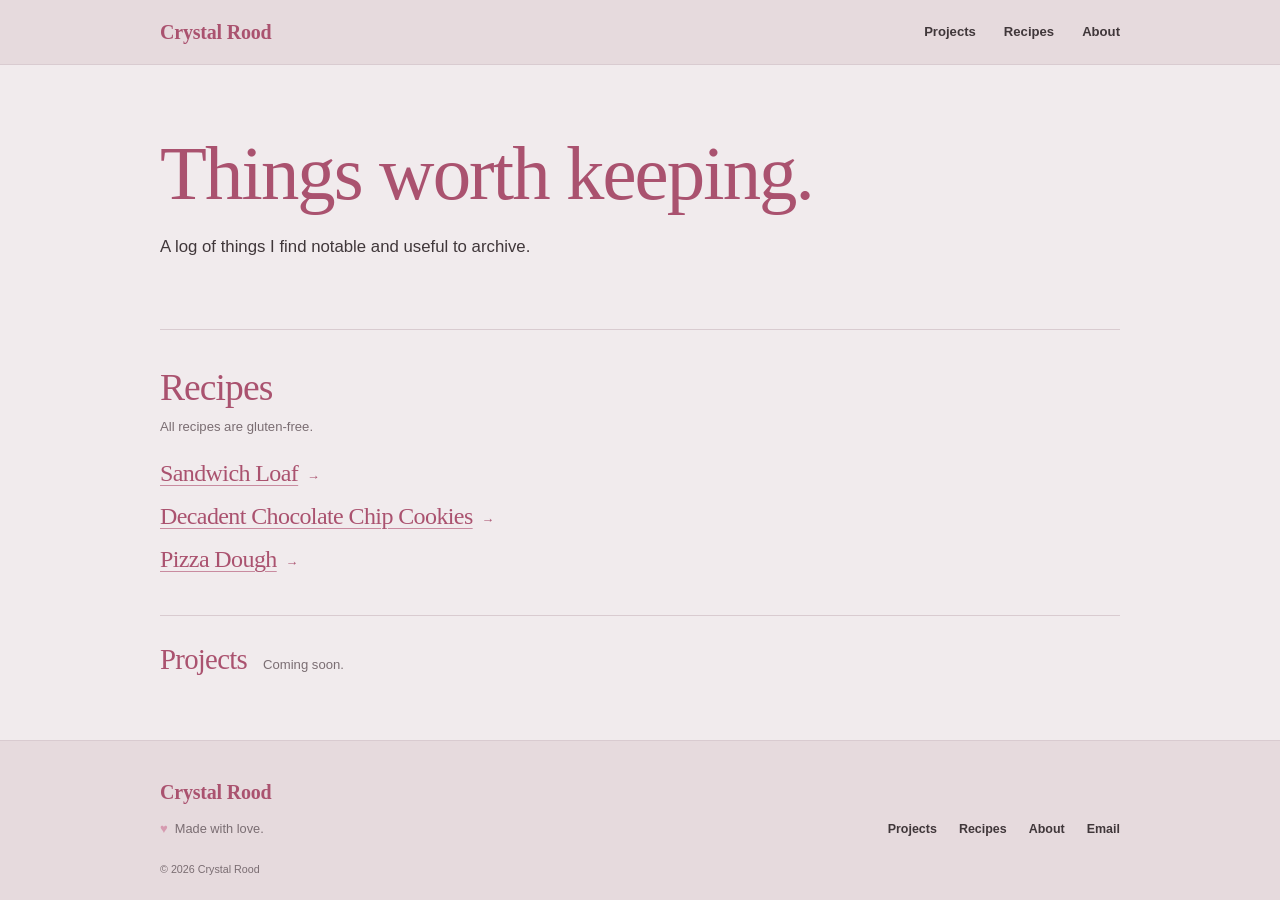
==== index.html @ 0f53052d "Launch Crystal Rood personal site" ====
<!doctype html>
<html lang="en">
  <head>
    <meta charset="utf-8" />
    <meta name="viewport" content="width=device-width, initial-scale=1" />
    <title>Crystal Rood — Things worth keeping</title>
    <meta
      name="description"
      content="A log of things Crystal Rood finds notable and useful to archive."
    />
    <link rel="canonical" href="https://crystalrood.com/" />
    <meta property="og:type" content="website" />
    <meta property="og:title" content="Crystal Rood" />
    <meta property="og:description" content="A log of things worth keeping." />
    <meta property="og:url" content="https://crystalrood.com/" />
    <meta name="theme-color" content="#f1ebed" />
    <link rel="icon" href="assets/favicon.svg" type="image/svg+xml" />
    <link rel="stylesheet" href="styles.css?v=11" />
    <script defer src="content.js?v=10"></script>
    <script defer src="site.js?v=10"></script>
    <script type="application/ld+json">
      {
        "@context": "https://schema.org",
        "@type": "WebSite",
        "name": "Crystal Rood",
        "url": "https://crystalrood.com/",
        "author": {
          "@type": "Person",
          "name": "Crystal Rood",
          "url": "https://crystalrood.com/about.html"
        }
      }
    </script>
  </head>
  <body data-page="home">
    <a class="skip-link" href="#main-content">Skip to content</a>

    <header class="site-header" data-site-header>
      <div class="shell header-inner">
        <a class="brand" href="index.html" aria-label="Crystal Rood, home">
          <span class="brand-mark" aria-hidden="true">CR</span>
          <span>Crystal Rood</span>
        </a>
        <button class="menu-button" type="button" aria-expanded="false" aria-controls="site-navigation">
          <span class="sr-only">Open navigation</span>
          <span aria-hidden="true"></span><span aria-hidden="true"></span>
        </button>
        <nav class="site-nav" id="site-navigation" aria-label="Primary navigation">
          <a href="projects.html">Projects</a>
          <a href="recipes.html">Recipes</a>
          <a href="about.html">About</a>
        </nav>
      </div>
    </header>

    <main id="main-content">
      <section class="home-intro shell">
        <h1>Things worth keeping.</h1>
        <p class="lede">A log of things I find notable and useful to archive.</p>
      </section>

      <section class="home-collection shell" aria-labelledby="home-recipes-heading" aria-describedby="home-recipes-note">
        <div class="home-collection__heading">
          <h2 id="home-recipes-heading">Recipes</h2>
          <p id="home-recipes-note">All recipes are gluten-free.</p>
        </div>
        <div class="home-recipes" data-featured-recipes>
          <p class="loading-note">Loading recipes…</p>
        </div>
      </section>

      <section class="home-projects shell" aria-labelledby="home-projects-heading">
        <div class="home-projects__row">
          <h2 id="home-projects-heading">Projects</h2>
          <p>Coming soon.</p>
        </div>
      </section>
    </main>

    <footer class="site-footer">
      <div class="shell footer-inner">
        <div>
          <a class="brand brand--footer" href="index.html"><span class="brand-mark" aria-hidden="true">CR</span><span>Crystal Rood</span></a>
          <p class="footer-note"><span class="footer-heart" aria-hidden="true">♥</span> Made with love.</p>
        </div>
        <div class="footer-links" aria-label="Footer navigation">
          <a href="projects.html">Projects</a>
          <a href="recipes.html">Recipes</a>
          <a href="about.html">About</a>
          <a data-email-link href="mailto:hello@crystalrood.com">Email</a>
        </div>
        <p class="copyright">© <span data-current-year>2026</span> Crystal Rood</p>
      </div>
    </footer>
  </body>
</html>
---- styles.css ----
:root {
  --white: #f1ebed;
  --header: #e6dadd;
  --surface: #f7f2f4;
  --rose: #aa526f;
  --rose-dark: #873d56;
  --rose-pale: #eadfe3;
  --ink: #40373a;
  --muted: #7a6d72;
  --border: #d9cbd0;
  --serif: "Iowan Old Style", Baskerville, "Times New Roman", serif;
  --sans: ui-sans-serif, -apple-system, BlinkMacSystemFont, "Segoe UI", sans-serif;
  --shell: min(960px, calc(100vw - 48px));
}

*,
*::before,
*::after {
  box-sizing: border-box;
}

html {
  scroll-behavior: smooth;
}

body {
  display: flex;
  min-width: 0;
  min-height: 100vh;
  margin: 0;
  background: var(--white);
  color: var(--ink);
  font-family: var(--sans);
  font-size: 17px;
  line-height: 1.7;
  text-rendering: optimizeLegibility;
  flex-direction: column;
}

main {
  flex: 1;
}

.empty-home {
  min-height: 52vh;
}

.home-intro {
  padding-block: clamp(48px, 6vw, 68px);
}

.home-intro h1 {
  max-width: 720px;
  margin-bottom: 16px;
  font-size: clamp(3.2rem, 7vw, 4.8rem);
}

.home-intro .lede {
  margin-bottom: 0;
}

.home-collection {
  padding-block: clamp(30px, 4vw, 38px);
  border-top: 1px solid var(--border);
}

.home-collection__heading {
  margin-bottom: 18px;
}

.home-collection__heading h2 {
  margin-bottom: 7px;
  font-size: clamp(1.9rem, 3.5vw, 2.35rem);
}

.home-collection__heading p {
  margin: 0;
  color: var(--muted);
  font-size: 0.82rem;
}

.home-projects {
  padding-block: clamp(22px, 3vw, 28px) clamp(38px, 5vw, 48px);
  border-top: 1px solid var(--border);
}

.home-projects__row {
  display: flex;
  align-items: baseline;
  justify-content: flex-start;
  gap: 16px;
}

.home-projects h2,
.home-projects p {
  margin: 0;
}

.home-projects p {
  color: var(--muted);
  font-size: 0.82rem;
}

.home-projects h2 {
  font-size: clamp(1.5rem, 2.5vw, 1.8rem);
}

img,
svg {
  display: block;
  max-width: 100%;
}

a {
  color: var(--rose);
  text-decoration-thickness: 1px;
  text-underline-offset: 0.2em;
}

button,
input {
  font: inherit;
}

:focus-visible {
  outline: 3px solid #e7aabe;
  outline-offset: 3px;
}

::selection {
  background: #f4cfdb;
  color: var(--ink);
}

h1,
h2,
h3,
p {
  margin-top: 0;
}

h1,
h2,
h3 {
  color: var(--rose);
  font-family: var(--serif);
  font-weight: 500;
  letter-spacing: -0.025em;
  line-height: 1.08;
}

h2 {
  font-size: clamp(2rem, 4vw, 2.8rem);
}

.shell {
  width: var(--shell);
  margin-inline: auto;
}

.sr-only {
  position: absolute !important;
  width: 1px !important;
  height: 1px !important;
  padding: 0 !important;
  margin: -1px !important;
  overflow: hidden !important;
  clip: rect(0, 0, 0, 0) !important;
  white-space: nowrap !important;
  border: 0 !important;
}

.skip-link {
  position: fixed;
  z-index: 1000;
  top: 12px;
  left: 12px;
  padding: 9px 14px;
  background: var(--rose-dark);
  color: white;
  transform: translateY(-170%);
}

.skip-link:focus {
  transform: translateY(0);
}

.eyebrow,
.kicker {
  margin-bottom: 14px;
  color: var(--muted);
  font-size: 0.7rem;
  font-weight: 700;
  letter-spacing: 0.14em;
  line-height: 1.35;
  text-transform: uppercase;
}

.site-header {
  position: relative;
  z-index: 50;
  border-bottom: 1px solid var(--border);
  background: var(--header);
}

.header-inner {
  display: flex;
  min-height: 64px;
  align-items: center;
  justify-content: space-between;
  gap: 24px;
}

.brand {
  display: inline-flex;
  align-items: center;
  color: var(--rose);
  font-family: var(--serif);
  font-size: 1.25rem;
  font-weight: 600;
  letter-spacing: -0.01em;
  text-decoration: none;
}

.brand-mark {
  display: none;
}

.site-nav {
  display: flex;
  align-items: center;
  gap: 28px;
}

.site-nav a {
  padding-block: 8px;
  color: var(--ink);
  font-size: 0.82rem;
  font-weight: 600;
  text-decoration: none;
}

.site-nav a:hover,
.site-nav a[aria-current="page"] {
  color: var(--rose);
  text-decoration: underline;
  text-decoration-thickness: 1px;
  text-underline-offset: 0.35em;
}

.menu-button {
  display: none;
  width: 44px;
  height: 44px;
  padding: 11px;
  border: 1px solid var(--border);
  border-radius: 0;
  background: transparent;
  cursor: pointer;
}

.menu-button > span:not(.sr-only) {
  display: block;
  width: 100%;
  height: 1px;
  margin: 5px 0;
  background: var(--rose);
}

.hero {
  max-width: 820px;
  min-height: auto;
  padding-block: clamp(76px, 11vw, 112px);
}

.hero-copy h1 {
  max-width: 780px;
  margin-bottom: 28px;
  font-size: clamp(3.2rem, 7vw, 4.8rem);
}

.hero-copy h1 em {
  color: inherit;
  font-style: normal;
}

.lede {
  max-width: 680px;
  margin-bottom: 30px;
  color: var(--ink);
  font-size: 1.05rem;
  line-height: 1.75;
}

.button-row {
  display: flex;
  flex-wrap: wrap;
  gap: 12px;
}

.button {
  display: inline-flex;
  min-height: 44px;
  align-items: center;
  justify-content: center;
  gap: 10px;
  padding: 9px 15px;
  border: 1px solid var(--rose);
  border-radius: 2px;
  background: transparent;
  color: var(--rose);
  font-size: 0.8rem;
  font-weight: 700;
  text-decoration: none;
}

.button:hover {
  border-color: var(--rose-dark);
  background: var(--rose-pale);
  color: var(--rose-dark);
}

.button--primary,
.button--ink {
  background: var(--rose);
  color: white;
}

.button--primary:hover,
.button--ink:hover {
  background: var(--rose-dark);
  color: white;
}

.button--quiet {
  color: var(--rose);
}

.section {
  padding-block: clamp(48px, 6vw, 64px);
  border-top: 1px solid var(--border);
}

.section-heading {
  display: flex;
  align-items: flex-end;
  justify-content: space-between;
  gap: 24px;
  margin-bottom: 20px;
}

.section-heading h2 {
  margin-bottom: 0;
}

.section-heading--stacked {
  display: block;
  margin: 0;
}

.section-heading--stacked h2 {
  margin-bottom: 18px;
}

.section-intro {
  max-width: 610px;
  margin-bottom: 24px;
  color: var(--muted);
}

.text-link {
  display: inline-flex;
  align-items: center;
  gap: 8px;
  color: var(--rose);
  font-size: 0.82rem;
  font-weight: 700;
  text-decoration: underline;
}

.project-grid,
.project-grid--featured {
  display: grid;
  border-bottom: 1px solid var(--border);
  grid-template-columns: 1fr;
}

.project-card {
  min-width: 0;
}

.project-card__link {
  display: block;
  padding: 30px 0;
  border-top: 1px solid var(--border);
  color: inherit;
  text-decoration: none;
}

.project-card__link:hover h3,
.recipe-card__link:hover h3,
.home-recipe:hover h3 {
  color: var(--rose-dark);
  text-decoration: underline;
  text-underline-offset: 0.15em;
}

.project-card__link:has(.media--image),
.recipe-card__link:has(.media--image) {
  display: grid;
  align-items: start;
  grid-template-columns: 220px minmax(0, 1fr);
  gap: 32px;
}

.project-card__media,
.recipe-card__art {
  overflow: hidden;
  aspect-ratio: 4 / 3;
  background: var(--rose-pale);
}

.project-card__media img,
.recipe-card__art img,
.home-recipe__art img,
.detail-art img {
  width: 100%;
  height: 100%;
  object-fit: cover;
}

.project-card__body,
.recipe-card__body {
  padding: 0;
}

.card-meta {
  display: flex;
  flex-wrap: wrap;
  align-items: center;
  gap: 8px 12px;
  margin-bottom: 10px;
  color: var(--muted);
  font-size: 0.66rem;
  font-weight: 700;
  letter-spacing: 0.1em;
  text-transform: uppercase;
}

.card-meta span + span::before {
  margin-right: 12px;
  color: var(--border);
  content: "·";
}

.card-meta .dietary-label {
  color: var(--rose-dark);
  font-weight: 800;
}

.project-card h3,
.recipe-card h3,
.home-recipe h3 {
  margin-bottom: 10px;
  font-size: clamp(1.55rem, 3vw, 2rem);
}

.project-card p,
.recipe-card p {
  max-width: 700px;
  margin-bottom: 14px;
  color: var(--ink);
  font-size: 0.93rem;
}

.card-arrow {
  color: var(--rose);
  font-size: 0.75rem;
  font-weight: 700;
}

.kitchen-section {
  padding-block: clamp(64px, 9vw, 84px);
  border-top: 1px solid var(--border);
  background: var(--rose-pale);
  color: var(--ink);
}

.kitchen-layout {
  display: grid;
  grid-template-columns: minmax(220px, 0.55fr) minmax(0, 1fr);
  gap: clamp(48px, 9vw, 100px);
}

.home-recipes {
  display: grid;
  gap: 8px;
}

.home-recipe {
  display: inline-flex;
  width: fit-content;
  align-items: baseline;
  gap: 9px;
  padding: 3px 0;
  color: var(--rose);
  text-decoration: none;
}

.home-recipe::after {
  color: var(--rose);
  content: "→";
  font-family: var(--sans);
  font-size: 0.8rem;
  font-weight: 700;
  transition: color 160ms ease, transform 160ms ease;
}

.home-recipe:hover::after {
  color: var(--rose-dark);
  transform: translateX(3px);
}

.home-recipe:has(.media--image) {
  display: grid;
  grid-template-columns: 140px 1fr;
  gap: 24px;
}

.home-recipe__art {
  overflow: hidden;
  aspect-ratio: 4 / 3;
}

.home-recipe__body {
  display: block;
  padding: 0;
}

.home-recipe .card-meta {
  color: var(--muted);
}

.home-recipe__title {
  display: block;
}

.home-recipe h3 {
  margin: 0;
  font-size: clamp(1.25rem, 2.2vw, 1.5rem);
  line-height: 1.2;
  text-decoration: underline;
  text-decoration-color: #c98ba0;
  text-decoration-thickness: 1px;
  text-underline-offset: 0.18em;
}

.home-recipe__details {
  display: flex;
  gap: 18px;
  color: var(--muted);
  font-size: 0.74rem;
}

.about-preview {
  padding-block: clamp(64px, 9vw, 88px);
  border-top: 1px solid var(--border);
}

.about-preview__copy {
  max-width: 720px;
}

.about-preview__copy h2 {
  margin-bottom: 20px;
}

.about-preview__copy p:not(.eyebrow) {
  margin-bottom: 22px;
  color: var(--ink);
  font-size: 1rem;
}

.site-footer {
  padding-block: 34px 22px;
  border-top: 1px solid var(--border);
  background: var(--header);
}

.footer-inner {
  display: grid;
  align-items: end;
  grid-template-columns: 1fr auto;
  gap: 20px;
}

.brand--footer {
  margin-bottom: 9px;
}

.footer-inner > div:first-child p {
  margin: 0;
  color: var(--muted);
  font-size: 0.8rem;
}

.footer-note {
  display: flex;
  align-items: center;
  gap: 7px;
}

.footer-heart {
  color: #d69bb0;
  font-size: 0.82rem;
  line-height: 1;
}

.footer-links {
  display: flex;
  flex-wrap: wrap;
  justify-content: flex-end;
  gap: 8px 22px;
}

.footer-links a {
  color: var(--ink);
  font-size: 0.78rem;
  font-weight: 600;
  text-decoration: none;
}

.footer-links a:hover {
  color: var(--rose);
  text-decoration: underline;
}

.copyright {
  margin: 0;
  color: var(--muted);
  font-size: 0.67rem;
  grid-column: 1 / -1;
}

.page-hero {
  position: static;
  min-height: 0;
  padding-block: clamp(68px, 10vw, 96px) 56px;
  border-bottom: 1px solid var(--border);
}

.page-hero h1 {
  margin-bottom: 22px;
  font-size: clamp(3.1rem, 7vw, 4.6rem);
}

.page-hero h1::after {
  content: none;
}

.page-intro {
  max-width: 650px;
  margin: 0;
  color: var(--ink);
  font-size: 1.05rem;
  line-height: 1.7;
}

.archive-stat {
  position: static;
  display: inline-flex;
  align-items: baseline;
  gap: 9px;
  margin-top: 24px;
  color: var(--muted);
}

.archive-stat strong {
  color: var(--rose);
  font-family: var(--serif);
  font-size: 1.35rem;
  font-weight: 500;
}

.archive-stat span {
  font-size: 0.68rem;
  line-height: 1.35;
  text-transform: lowercase;
}

.archive-stat span br {
  display: none;
}

.archive {
  padding-block: 28px clamp(56px, 7vw, 72px);
}

.archive--standalone {
  padding-top: clamp(44px, 6vw, 58px);
}

.coming-soon {
  padding-block: clamp(56px, 8vw, 84px);
}

.coming-soon h1 {
  margin-bottom: 0;
  font-size: clamp(3rem, 7vw, 4.6rem);
}

.archive-toolbar {
  display: flex;
  align-items: center;
  justify-content: space-between;
  gap: 24px;
  margin-bottom: 18px;
}

.filter-group {
  display: flex;
  flex-wrap: wrap;
  gap: 4px 22px;
}

.filter-button {
  min-height: 42px;
  padding: 7px 0 5px;
  border: 0;
  border-bottom: 2px solid transparent;
  border-radius: 0;
  background: transparent;
  color: var(--muted);
  font-size: 0.78rem;
  font-weight: 650;
  cursor: pointer;
}

.filter-button:hover {
  color: var(--rose);
}

.filter-button[aria-pressed="true"] {
  border-bottom-color: var(--rose);
  color: var(--rose);
}

.result-count {
  margin: 0;
  color: var(--muted);
  font-size: 0.73rem;
}

.recipe-grid {
  display: grid;
  border-bottom: 1px solid var(--border);
  grid-template-columns: 1fr;
}

.recipe-card {
  min-width: 0;
}

.recipe-card__link {
  display: block;
  padding: 22px 0;
  border-top: 1px solid var(--border);
  color: inherit;
  text-decoration: none;
}

.recipe-facts {
  display: flex;
  flex-wrap: wrap;
  gap: 18px;
  padding: 0;
  border: 0;
  color: var(--muted);
  font-size: 0.72rem;
}

.loading-note,
.empty-note {
  padding: 28px 0;
  color: var(--muted);
  font-family: var(--serif);
  grid-column: 1 / -1;
}

.about-hero {
  display: grid;
  min-height: 0;
  grid-template-columns: minmax(240px, 0.65fr) minmax(0, 1fr);
  gap: clamp(40px, 7vw, 72px);
  padding-block: clamp(54px, 7vw, 72px);
}

.about-hero h1 {
  font-size: clamp(3.2rem, 7vw, 4.8rem);
}

.about-hero__intro {
  max-width: 610px;
  padding-top: 24px;
}

.about-hero__intro p {
  color: var(--ink);
  font-size: 0.98rem;
}

.about-hero__intro .about-deck {
  color: var(--rose);
  font-family: var(--serif);
  font-size: clamp(1.45rem, 3vw, 1.9rem);
  line-height: 1.45;
}

.principles-section {
  padding-block: clamp(48px, 6vw, 62px);
  border-block: 1px solid var(--border);
  background: var(--rose-pale);
  color: var(--ink);
}

.principles-grid {
  display: grid;
  margin-top: 24px;
  grid-template-columns: repeat(3, minmax(0, 1fr));
}

.principle {
  padding: 10px 30px 0;
  border-left: 1px solid var(--border);
}

.principle:first-child {
  padding-left: 0;
  border-left: 0;
}

.principle span {
  display: block;
  margin-bottom: 16px;
  color: var(--muted);
  font-size: 0.72rem;
}

.principle h2 {
  margin-bottom: 16px;
  font-size: clamp(1.6rem, 3vw, 2.1rem);
}

.principle p {
  margin: 0;
  color: var(--ink);
  font-size: 0.86rem;
}

.contact-panel {
  display: flex;
  align-items: flex-end;
  justify-content: space-between;
  gap: 40px;
  padding-block: clamp(48px, 6vw, 64px);
}

.contact-panel h2 {
  max-width: 700px;
  margin-bottom: 0;
}

.detail-main {
  min-height: 68vh;
  padding-block: 30px clamp(56px, 7vw, 72px);
}

.breadcrumb {
  display: flex;
  gap: 8px;
  margin-bottom: 26px;
  color: var(--muted);
  font-size: 0.72rem;
}

.breadcrumb a {
  font-weight: 650;
}

.detail-hero {
  max-width: 820px;
  padding-bottom: clamp(44px, 6vw, 60px);
}

.detail-hero h1 {
  margin-bottom: 22px;
  font-size: clamp(3.1rem, 7vw, 4.8rem);
}

.detail-summary {
  max-width: 700px;
  color: var(--ink);
  font-size: 1.06rem;
  line-height: 1.7;
}

.detail-art {
  width: 100%;
  max-width: 760px;
  overflow: hidden;
  margin-top: 42px;
  aspect-ratio: 16 / 9;
  background: var(--rose-pale);
}

.detail-meta {
  display: grid;
  max-width: 650px;
  margin-top: 30px;
  border-top: 1px solid var(--border);
  grid-template-columns: repeat(3, 1fr);
}

.detail-meta div {
  padding: 14px 16px 0 0;
}

.detail-meta dt {
  margin-bottom: 3px;
  color: var(--muted);
  font-size: 0.63rem;
  font-weight: 700;
  letter-spacing: 0.1em;
  text-transform: uppercase;
}

.detail-meta dd {
  margin: 0;
  font-family: var(--serif);
  font-size: 1rem;
}

.detail-content {
  display: grid;
  padding-top: clamp(54px, 8vw, 80px);
  border-top: 1px solid var(--border);
  grid-template-columns: minmax(170px, 0.38fr) minmax(0, 1fr);
  gap: clamp(44px, 8vw, 90px);
}

.detail-content__label h2 {
  font-size: clamp(1.8rem, 4vw, 2.5rem);
}

.prose {
  max-width: 680px;
}

.prose > p:first-child {
  color: var(--ink);
  font-size: 1.04rem;
}

.prose p,
.prose li {
  color: var(--ink);
}

.tag-list {
  display: flex;
  flex-wrap: wrap;
  padding: 0;
  margin: 26px 0 0;
  gap: 8px 18px;
  list-style: none;
}

.tag-list li {
  padding: 0;
  border: 0;
  color: var(--muted);
  font-size: 0.7rem;
}

.tag-list li::before {
  content: "#";
}

.note-list {
  padding-left: 1.2em;
}

.placeholder-banner {
  display: flex;
  align-items: center;
  justify-content: space-between;
  gap: 20px;
  padding: 12px 14px;
  margin-bottom: 36px;
  border: 1px solid var(--border);
  background: var(--rose-pale);
  color: var(--muted);
  font-size: 0.75rem;
}

.recipe-detail__layout {
  display: grid;
  padding-top: clamp(42px, 6vw, 60px);
  border-top: 1px solid var(--border);
  grid-template-columns: minmax(250px, 0.7fr) minmax(0, 1fr);
  gap: clamp(36px, 7vw, 72px);
}

.ingredient-panel {
  align-self: start;
  padding: 0;
  border: 0;
  background: transparent;
}

.ingredient-panel h2,
.directions h2 {
  margin-bottom: 24px;
  font-size: clamp(2rem, 4vw, 2.7rem);
}

.ingredient-group + .ingredient-group {
  margin-top: 26px;
}

.ingredient-group h3 {
  margin-bottom: 9px;
  font-family: var(--sans);
  font-size: 0.68rem;
  font-weight: 700;
  letter-spacing: 0.1em;
  text-transform: uppercase;
}

.ingredient-list {
  padding: 0;
  margin: 0;
  border-bottom: 1px solid var(--border);
  list-style: none;
}

.ingredient-list li {
  padding: 9px 0;
  border-top: 1px solid var(--border);
  color: var(--ink);
  font-size: 0.86rem;
}

.directions-list {
  padding: 0;
  margin: 0 0 38px;
  list-style: none;
  counter-reset: directions;
}

.directions-list li {
  position: relative;
  min-height: 44px;
  padding: 0 0 26px 42px;
  color: var(--ink);
  font-size: 0.92rem;
  counter-increment: directions;
}

.directions-list li::before {
  position: absolute;
  top: 0;
  left: 0;
  color: var(--rose);
  content: counter(directions) ".";
  font-family: var(--serif);
  font-size: 1.15rem;
}

.directions-list li strong {
  color: var(--rose);
  font-weight: 700;
}

.recipe-notes {
  padding: 22px;
  border-left: 2px solid var(--rose);
  background: var(--rose-pale);
}

.recipe-notes h3 {
  font-size: 1.2rem;
}

.recipe-notes p,
.recipe-notes li {
  color: var(--ink);
  font-size: 0.84rem;
}

.not-found {
  max-width: 650px;
  padding-block: 80px;
}

.not-found h1,
.error-card h1 {
  margin-bottom: 20px;
  font-size: clamp(2.8rem, 7vw, 4.6rem);
}

.error-page {
  display: grid;
  min-height: 100vh;
  place-items: center;
  padding: 24px;
}

.error-card {
  display: grid;
  width: min(760px, 100%);
  min-height: 460px;
  padding: clamp(28px, 6vw, 58px);
  border: 1px solid var(--border);
  background: var(--surface);
  grid-template-rows: auto 1fr;
}

.error-card > div {
  align-self: end;
}

.error-card p:not(.eyebrow) {
  margin-bottom: 24px;
  color: var(--ink);
}

@media (max-width: 760px) {
  :root {
    --shell: min(100% - 40px, 680px);
  }

  body {
    font-size: 16px;
  }

  .header-inner {
    min-height: 60px;
  }

  .menu-button {
    display: block;
  }

  .site-nav {
    position: absolute;
    top: calc(100% + 1px);
    right: 0;
    left: 0;
    display: none;
    align-items: stretch;
    padding: 8px 20px 14px;
    border-bottom: 1px solid var(--border);
    background: var(--header);
    flex-direction: column;
    gap: 0;
  }

  .site-header[data-open="true"] .site-nav {
    display: flex;
  }

  .site-header[data-open="true"] .menu-button > span:nth-child(2) {
    transform: translateY(3px) rotate(45deg);
  }

  .site-header[data-open="true"] .menu-button > span:nth-child(3) {
    transform: translateY(-3px) rotate(-45deg);
  }

  .site-nav a {
    min-height: 44px;
    padding: 10px 0;
    border-bottom: 1px solid var(--border);
  }

  .hero {
    padding-block: 64px 70px;
  }

  .home-intro {
    padding-block: 42px;
  }

  .home-intro h1 {
    font-size: clamp(2.75rem, 13vw, 3.5rem);
  }

  .home-collection {
    padding-block: 28px;
  }

  .home-projects {
    padding-block: 22px 40px;
  }

  .hero-copy h1 {
    font-size: clamp(2.75rem, 13vw, 3.5rem);
  }

  .section-heading,
  .archive-toolbar,
  .contact-panel {
    align-items: flex-start;
    flex-direction: column;
  }

  .kitchen-layout,
  .about-hero,
  .detail-content,
  .recipe-detail__layout {
    grid-template-columns: 1fr;
  }

  .kitchen-layout {
    gap: 38px;
  }

  .about-hero {
    gap: 12px;
  }

  .about-hero__intro {
    padding-top: 0;
  }

  .principles-grid {
    grid-template-columns: 1fr;
  }

  .principle,
  .principle:first-child {
    padding: 26px 0;
    border-top: 1px solid var(--border);
    border-left: 0;
  }

  .project-card__link:has(.media--image),
  .recipe-card__link:has(.media--image) {
    grid-template-columns: 150px minmax(0, 1fr);
    gap: 22px;
  }

  .detail-content,
  .recipe-detail__layout {
    gap: 30px;
  }
}

@media (max-width: 560px) {
  .button-row .button {
    width: 100%;
  }

  .project-card__link:has(.media--image),
  .recipe-card__link:has(.media--image),
  .home-recipe:has(.media--image) {
    grid-template-columns: 1fr;
  }

  .project-card__media,
  .recipe-card__art,
  .home-recipe__art {
    aspect-ratio: 16 / 9;
  }

  .filter-group {
    width: 100%;
    gap: 4px 16px;
  }

  .footer-inner {
    align-items: start;
    grid-template-columns: 1fr;
  }

  .footer-links {
    justify-content: flex-start;
  }

  .copyright {
    grid-column: auto;
  }

  .detail-meta {
    grid-template-columns: 1fr 1fr;
  }

  .detail-meta div:nth-child(3) {
    grid-column: 1 / -1;
  }

  .placeholder-banner {
    align-items: flex-start;
    flex-direction: column;
  }
}

@media (max-width: 360px) {
  :root {
    --shell: calc(100% - 32px);
  }

  .filter-group {
    display: grid;
    grid-template-columns: 1fr 1fr;
  }

  .filter-button {
    text-align: left;
  }
}

@media (prefers-reduced-motion: reduce) {
  *,
  *::before,
  *::after {
    scroll-behavior: auto !important;
    transition-duration: 0.01ms !important;
  }
}
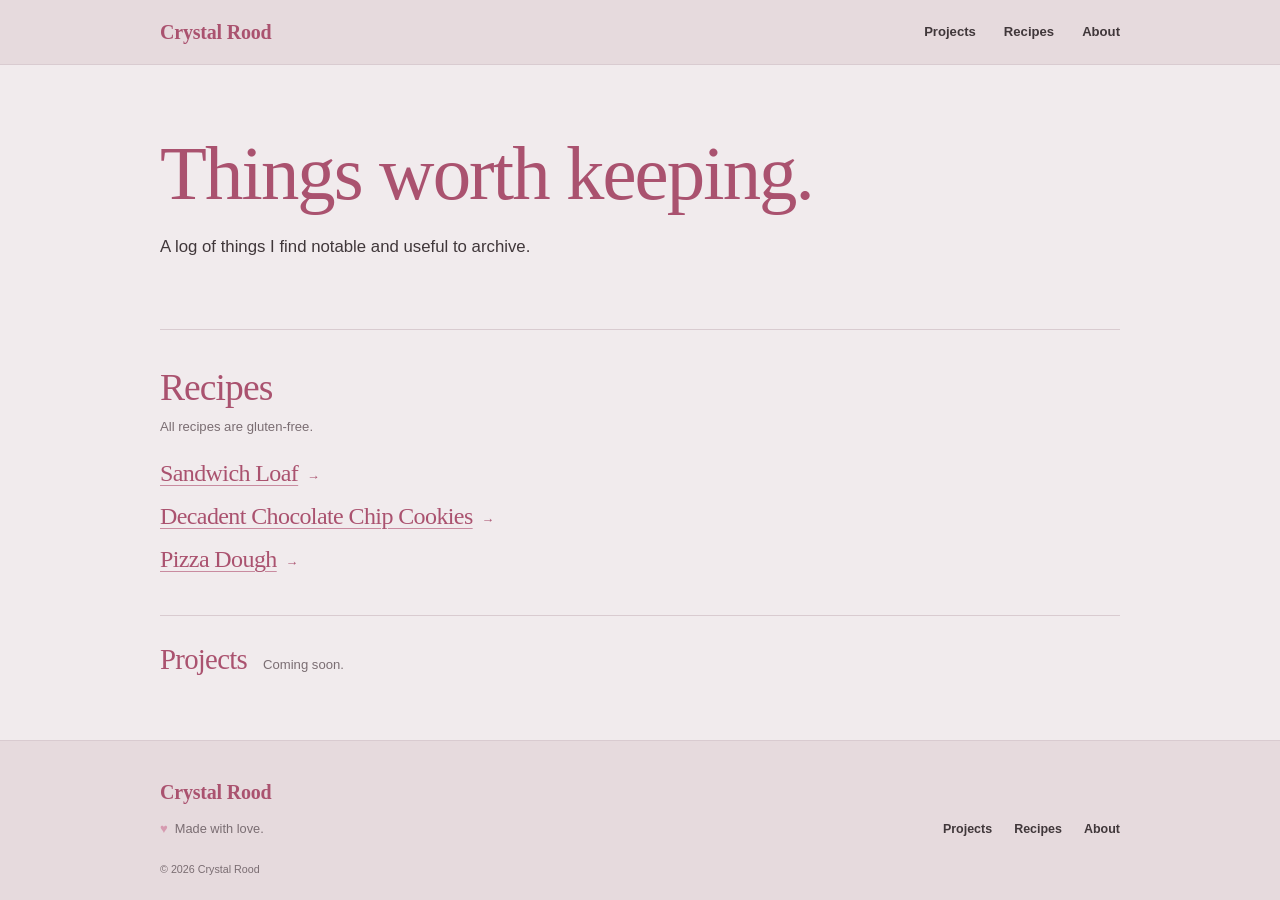
==== commit 0734e92a: "Update cookie recipe and remove email links" ====
--- a/index.html
+++ b/index.html
@@ -15,9 +15,9 @@
     <meta property="og:url" content="https://crystalrood.com/" />
     <meta name="theme-color" content="#f1ebed" />
     <link rel="icon" href="assets/favicon.svg" type="image/svg+xml" />
-    <link rel="stylesheet" href="styles.css?v=11" />
-    <script defer src="content.js?v=10"></script>
-    <script defer src="site.js?v=10"></script>
+    <link rel="stylesheet" href="styles.css?v=12" />
+    <script defer src="content.js?v=12"></script>
+    <script defer src="site.js?v=12"></script>
     <script type="application/ld+json">
       {
         "@context": "https://schema.org",
@@ -87,7 +87,6 @@
           <a href="projects.html">Projects</a>
           <a href="recipes.html">Recipes</a>
           <a href="about.html">About</a>
-          <a data-email-link href="mailto:hello@crystalrood.com">Email</a>
         </div>
         <p class="copyright">© <span data-current-year>2026</span> Crystal Rood</p>
       </div>
